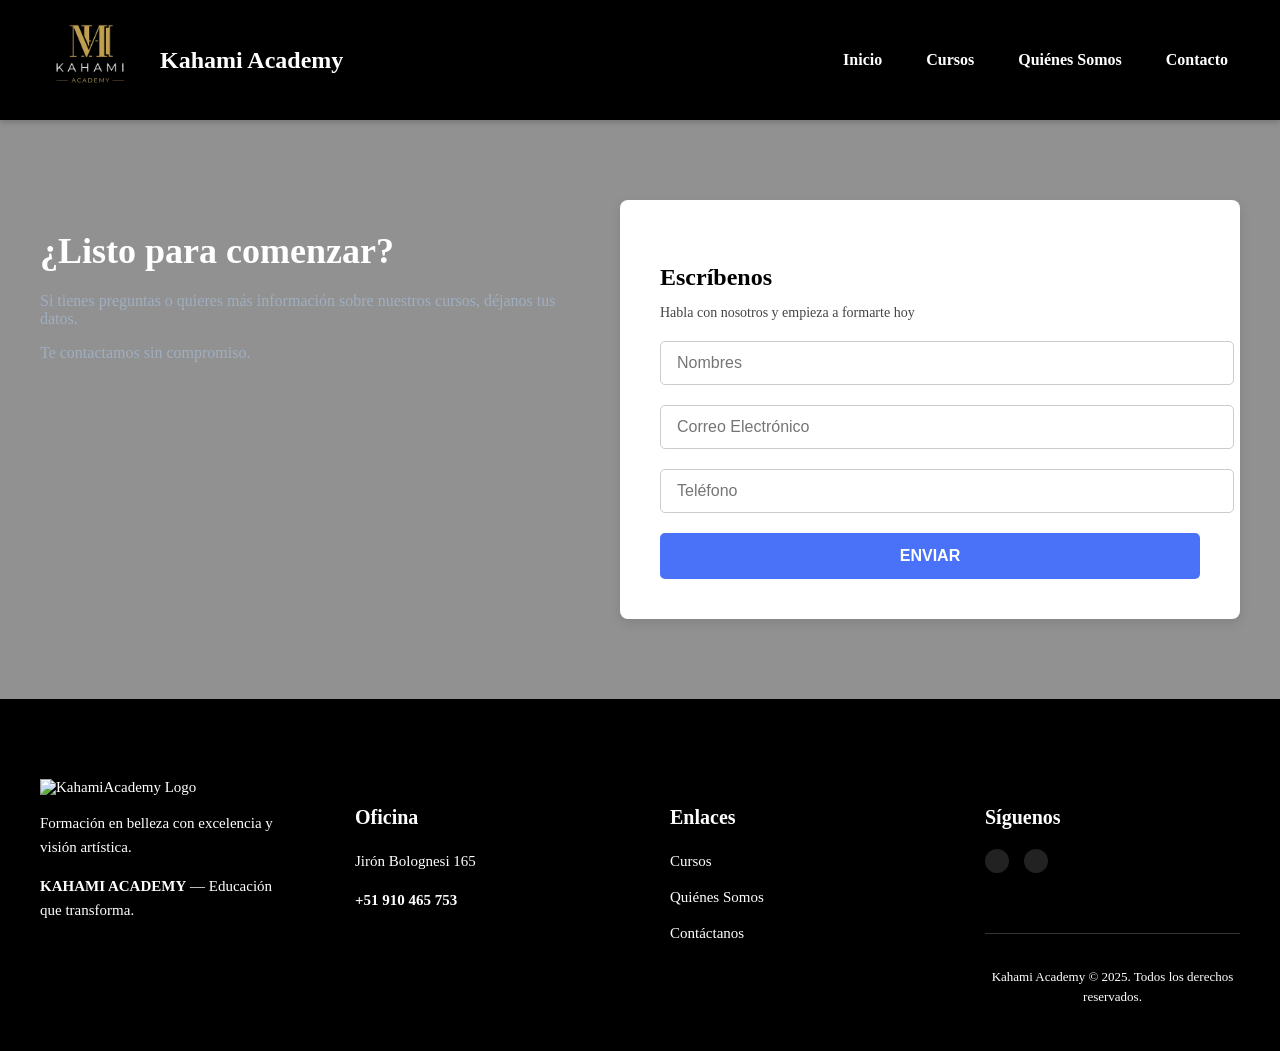
==== contact.html @ db1fbc6a "Corregir la estructura de carpetas" ====
<!DOCTYPE html>
<html lang="en">

<head>
    <meta charset="UTF-8">
    <meta name="viewport" content="width=device-width, initial-scale=1.0">
    <title>Document</title>
    <link rel="stylesheet" href="css/styles_contact.css">
</head>

<body>

   
    <header>
        <nav>
            <div class="logo">
                <img src="./img/KahamiAcademy.jpg" alt="KahamiAcademy Logo" height="80">
                <h1>Kahami Academy</h1>
            </div>
            <ul class="nav-links">
                <li><a href="#home">Inicio</a></li>
                <li><a href="./cursos.html">Cursos</a></li>
                <li><a href="./quienessomos.html">Quiénes Somos</a></li>
                <li><a href="#">Contacto</a></li>
            </ul>
        </nav>
    </header>




    <section class="contact-section" id="contacto">

        <div class="contact-container">

            <div class="contact-text">

                <h2>¿Listo para comenzar?</h2>

                <p>Si tienes preguntas o quieres más información sobre nuestros cursos, déjanos tus datos.</p>

                <p>Te contactamos sin compromiso.</p>

            </div>



            <div class="contact-form">

                <h3>Escríbenos</h3>

                <p>Habla con nosotros y empieza a formarte hoy</p>



                <form action="#" method="POST">

                    <div class="form-group">

                        <input type="text" placeholder="Nombres" required>

                    </div>

                    <div class="form-group">

                        <input type="email" placeholder="Correo Electrónico" required>

                    </div>

                    <div class="form-group">

                        <input type="tel" placeholder="Teléfono" required>

                    </div>

                    <button type="submit">ENVIAR</button>

                </form>

            </div>

        </div>

    </section>


    <footer class="footer">

        <div class="footer-container">


            <div class="footer-col">

                <img src="./imgcontacto/KahamiAcademy.jpg" alt="KahamiAcademy Logo" height="200">

                <p>Formación en belleza con excelencia y visión artística.</p>

                <p><strong>KAHAMI ACADEMY</strong> — Educación que transforma.</p>

            </div>





            <div class="footer-col">

                <h4>Oficina</h4>

                <p>Jirón Bolognesi 165</p>

                <p><strong>+51 910 465 753</strong></p>

            </div>



            <!-- Columna 3 -->

            <div class="footer-col">

                <h4>Enlaces</h4>

                <ul>

                    <li><a href="#cursos">Cursos</a></li>

                    <li><a href="#quienessomos">Quiénes Somos</a></li>

                    <li><a href="#contacto">Contáctanos</a></li>

                </ul>

            </div>



            <!-- Columna 4 -->

            <div class="footer-col">

                <h4>Síguenos</h4>

                <div class="social-icons">

                    <a href="https://www.facebook.com/kahamiacademytrujillo/"><i class="fab fa-facebook-f"></i></a>

                    <a href="https://www.instagram.com/kahamitrujillo/reels/"><i class="fab fa-instagram"></i></a>

                </div>



                <div class="footer-bottom">

                    <p>Kahami Academy © 2025. Todos los derechos reservados.</p>

                </div>

    </footer>


</body>

</html>
---- css/styles_contact.css ----
body {
    margin: 0;
    padding: 0;
}


header {

    background-color: #000;

    padding: 10px 0;

    box-shadow: 0 2px 6px rgba(0, 0, 0, 0.2);

    position: sticky;

    top: 0;

    z-index: 999;

}



nav {

    max-width: 1200px;

    margin: 0 auto;

    padding: 0 20px;

    display: flex;

    justify-content: space-between;

    align-items: center;

    flex-wrap: wrap;

}





.logo {

    display: flex;

    align-items: center;

}



.logo img {

    height: 100px;

    margin-right: 20px;

    border-radius: 20px;

    object-fit: contain;

}



.logo h1 {

    font-size: 24px;

    color: #fff;

    font-weight: bold;

}





.nav-links {

    list-style: none;

    display: flex;

    flex-wrap: wrap;

    gap: 20px;

}



.nav-links li {

    display: inline-block;

}



.nav-links a {

    text-decoration: none;

    color: #fff;

    font-weight: 600;

    padding: 8px 12px;

    border-radius: 4px;

    transition: background-color 0.3s, color 0.3s;

}



.nav-links a:hover {

    background-color: #ff6347;

    color: #fff;

}



@media (max-width: 768px) {

    nav {

        flex-direction: column;

        align-items: flex-start;

    }



    .nav-links {

        flex-direction: column;

        width: 100%;

        margin-top: 20px;

    }



    .nav-links a {

        display: block;

        width: 100%;

        padding: 12px 0;

        border-bottom: 1px solid #444;

    }

}











/* seccion contacto */
.contact-section {

    background-color: #919191;

    color: #fff;

    padding: 80px 20px;

}



.contact-container {

    max-width: 1200px;

    margin: 0 auto;

    display: flex;

    flex-wrap: wrap;

    justify-content: space-between;

    gap: 40px;

}



.contact-text {

    flex: 1;

    min-width: 300px;

}



.contact-text h2 {

    font-size: 36px;

    font-weight: bold;

    margin-bottom: 20px;

}



.contact-text p {

    font-size: 16px;

    color: #a0aec0;
    /* gris claro */

    margin-bottom: 10px;

}



/* Formulario */

.contact-form {

    background-color: #fff;

    color: #000;

    padding: 40px;

    border-radius: 8px;

    flex: 1;

    min-width: 300px;

    box-shadow: 0 4px 12px rgba(0, 0, 0, 0.1);

}



.contact-form h3 {

    font-size: 24px;

    font-weight: bold;

    margin-bottom: 10px;

}



.contact-form p {

    font-size: 14px;

    color: #444;

    margin-bottom: 20px;

}



.contact-form .form-group {

    margin-bottom: 20px;

}



.contact-form input {

    width: 100%;

    padding: 12px 16px;

    font-size: 16px;

    border: 1px solid #ccc;

    border-radius: 5px;

}



.contact-form button {

    background-color: #4a72f8;

    color: white;

    border: none;

    width: 100%;

    padding: 14px;

    font-size: 16px;

    border-radius: 5px;

    font-weight: bold;

    cursor: pointer;

    transition: background-color 0.3s ease;

}



.contact-form button:hover {

    background-color: #3756c9;

}



/* ---------------- Responsive ---------------- */

@media (max-width: 768px) {

    nav {

        flex-direction: column;

        align-items: flex-start;

    }



    .nav-links {

        flex-direction: column;

        width: 100%;

        margin-top: 20px;

    }



    .nav-links a {

        display: block;

        width: 100%;

        padding: 12px 0;

        border-bottom: 1px solid #444;

    }



    .contact-container {

        flex-direction: column;

    }



    .contact-form,
    .contact-text {

        width: 100%;

    }

}

.footer {

  background-color: rgb(0, 0, 0);

  color: white;

  padding: 80px 20px 30px 20px;

  font-size: 15px;

}



.footer-container {

  max-width: 1200px;

  margin: 0 auto;

  display: flex;

  flex-wrap: wrap;

  gap: 60px;

  justify-content: space-between;

}



.footer-col {

  flex: 1;

  min-width: 220px;

}



.footer-col h4 {

  font-family: 'Playfair Display', serif;

  color: var(--color-accent);

  font-size: 20px;

  margin-bottom: 20px;

}



.footer-col p, .footer-col a {

  color: var(--color-gray-light);

  text-decoration: none;

  line-height: 1.6;

  transition: color 0.3s;

}



.footer-col a:hover {

  color: var(--color-accent);

}



.footer-col ul {

  list-style: none;

  padding: 0;

}



.footer-col ul li {

  margin-bottom: 12px;

}



/* Íconos sociales */

.social-icons {

  display: flex;

  gap: 15px;

  margin-top: 20px;

}



.social-icons a {

  background-color: #222;

  color: var(--color-white);

  padding: 12px;

  border-radius: 50%;

  font-size: 18px;

  transition: background-color 0.3s ease, transform 0.2s ease;

}



.social-icons a:hover {

  background-color: var(--color-accent);

  color: var(--color-dark);

  transform: scale(1.1);

}



.footer-bottom {

  text-align: center;

  margin-top: 60px;

  padding-top: 20px;

  border-top: 1px solid #333;

  color: var(--color-gray-medium);

  font-size: 13px;

}



/* --- RESPONSIVE --- */

@media (max-width: 991px) {

  .hero-content h2 {

    font-size: 40px;

  }

  .hero-content h3 {

    font-size: 24px;

  }

  .hero-images {

    flex-direction: column;

  }

  .hero-images img {

    width: 90%;

    max-width: 400px;

  }

}



@media (max-width: 768px) {

  .hero {

    padding: 80px 15px;

  }

  .cta-button {

    padding: 14px 28px;

    font-size: 16px;

  }

}



@media (max-width: 480px) {

  .hero-content h2 {

    font-size: 30px;

  }

  .hero-content p {

    font-size: 15px;

  }

  .cta-button {

    width: 100%;

  }

}
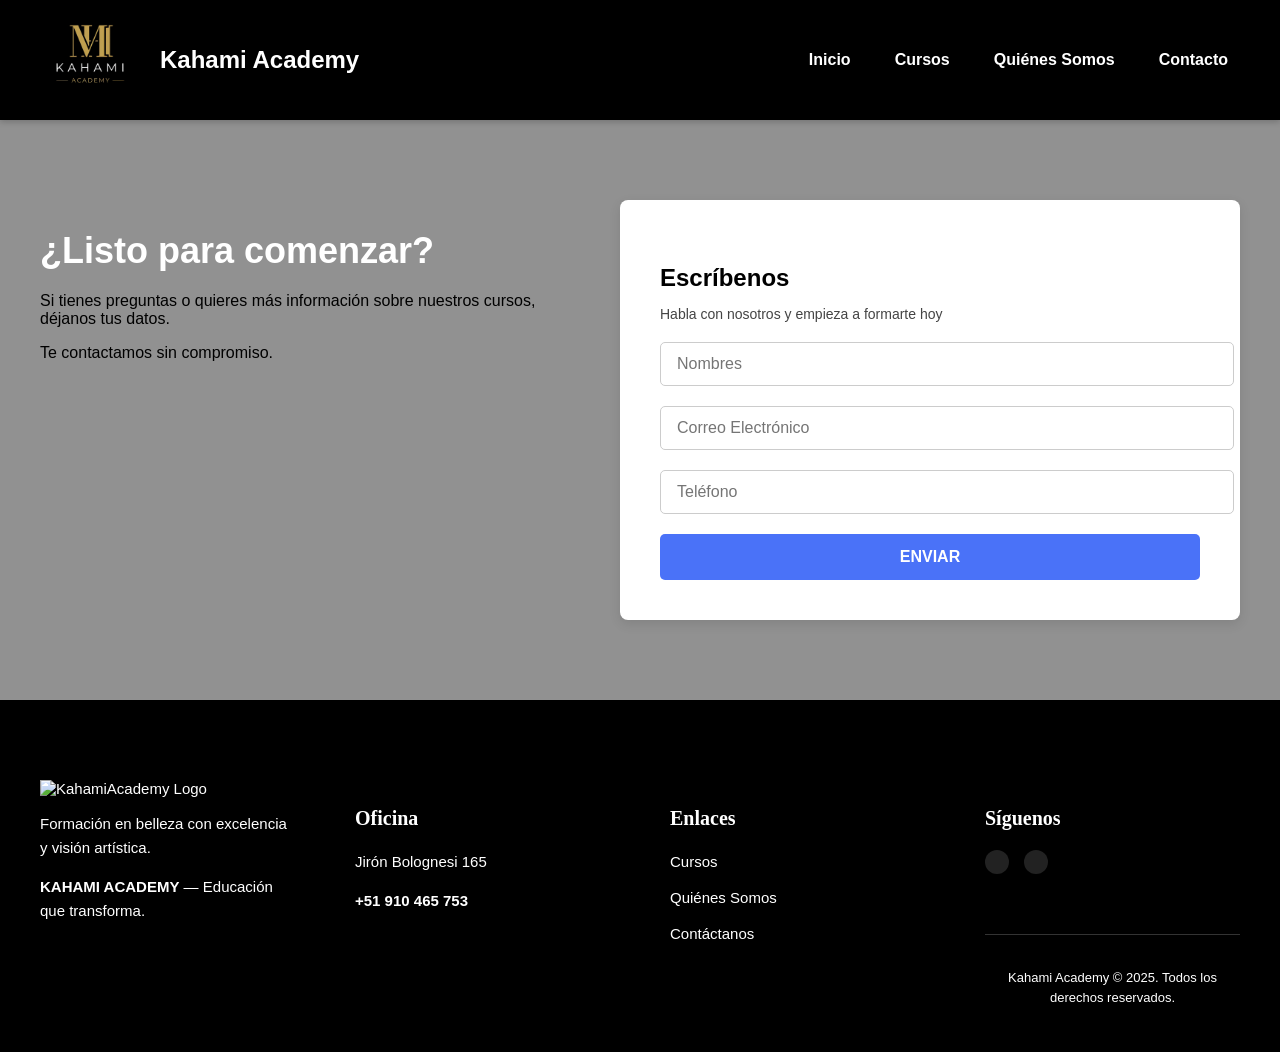
==== commit 5033d8bc: "se añadio un nuevo campo en el formulario contact.html" ====
--- a/contact.html
+++ b/contact.html
@@ -18,7 +18,7 @@
                 <h1>Kahami Academy</h1>
             </div>
             <ul class="nav-links">
-                <li><a href="#home">Inicio</a></li>
+                <li><a href="index.html">Inicio</a></li>
                 <li><a href="./cursos.html">Cursos</a></li>
                 <li><a href="./quienessomos.html">Quiénes Somos</a></li>
                 <li><a href="#">Contacto</a></li>
--- a/css/styles_contact.css
+++ b/css/styles_contact.css
@@ -1,6 +1,9 @@
+
+
 body {
     margin: 0;
     padding: 0;
+    font-family: 'Montserrat', sans-serif;
 }
 
 
@@ -237,8 +240,8 @@
 
     font-size: 16px;
 
-    color: #a0aec0;
-    /* gris claro */
+    color: #000000;
+
 
     margin-bottom: 10px;
 
